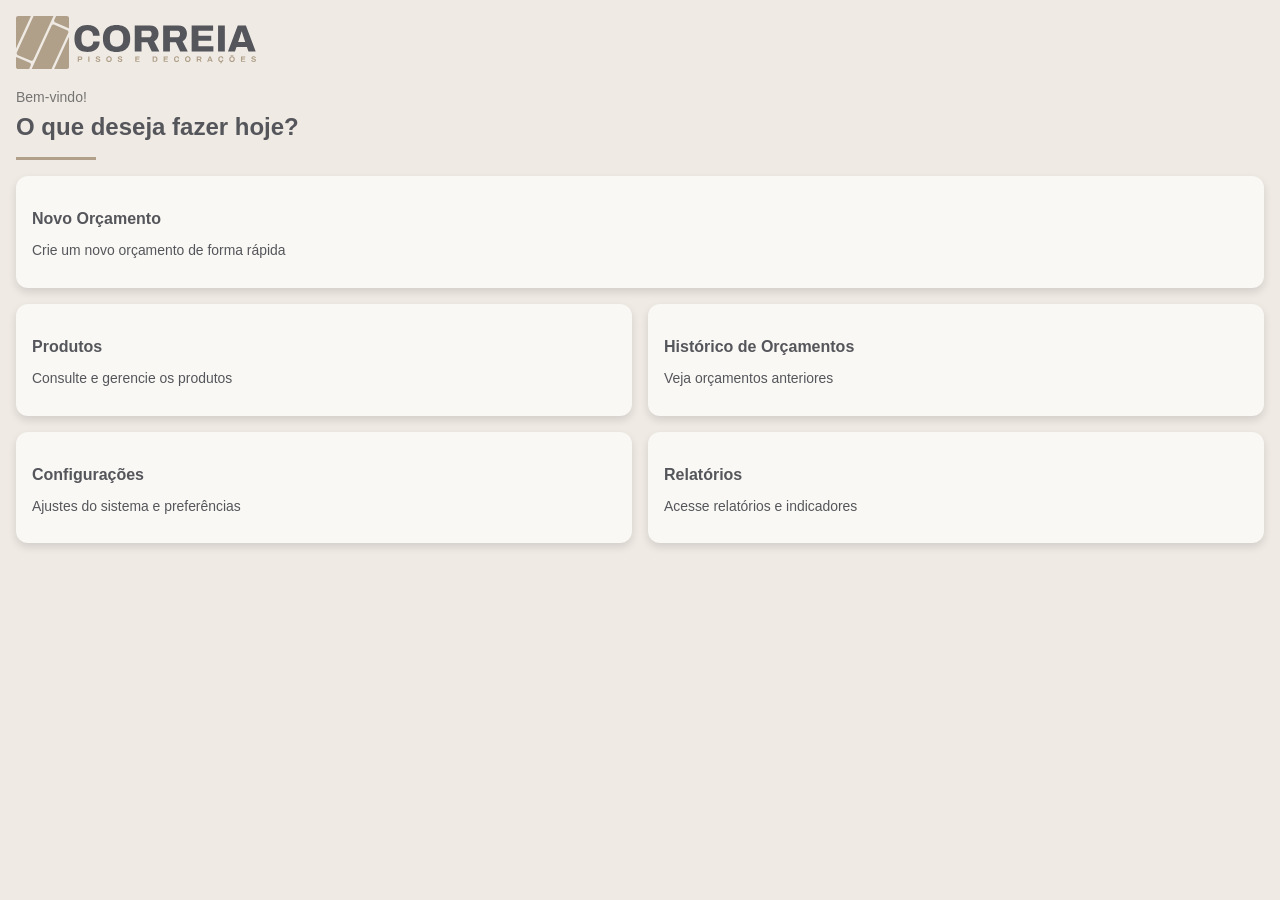
==== login.html @ 28249f0d "primeiro comit" ====
<!DOCTYPE html>
<html lang="pt-BR">
  <head>
    <title>Home</title>
    <meta charset="UTF-8" />
    <meta name="viewport"
          content="width=device-width, initial-scale=1.0" />

    <script type="module" src="js/pages/index.js"></script>

    <link rel="stylesheet" href="css/base.css"/>
    <link rel="stylesheet" href="css/paginas/index.css"/>
    <link rel="stylesheet" href="css/componentes/card.css"/>
  </head>

  <body>
    <header>
      <img src="assets/logo.svg" alt="Logo Correia Pisos" />
    </header>

    <section>
      <span>Bem-vindo!</span>
      <h1>O que deseja fazer hoje?</h1>
    </section>

    <main>
      <a href="#" class="card card--interativo">
        <img src="img/orcamento.svg" alt="" />

        <div>
          <h2>Novo Orçamento</h2>
          <p>Crie um novo orçamento de forma rápida</p>
        </div>
      </a>

      <a href="#" class="card card--interativo">
        <img src="img/produtos.svg" alt="" />

        <div>
          <h2>Produtos</h2>
          <p>Consulte e gerencie os produtos</p>
        </div>
      </a>

      <a href="#" class="card card--interativo">
        <img src="img/historico.svg" alt="" />

        <div>
          <h2>Histórico de Orçamentos</h2>
          <p>Veja orçamentos anteriores</p>
        </div>
      </a>

      <a href="#" class="card card--interativo">
        <img src="img/configuracoes.svg" alt="" />

        <div>
          <h2>Configurações</h2>
          <p>Ajustes do sistema e preferências</p>
        </div>
      </a>

      <a href="#" class="card card--interativo">
        <img  src="img/relatorios.svg" alt="" />

        <div>
          <h2>Relatórios</h2>
          <p>Acesse relatórios e indicadores</p>
        </div>
      </a>
    </main>
  </body>
</html>
---- css/base.css ----
:root {
  --background: #EFEAE4;
  --surface: #F9F8F4;
  --surface-input: #FFFFFF;
  --border: #A29B92;
  --primary: #B0A089;
  --text: #55565B;
  --text-secondary: #757472;

  --espaçamento: 1rem;
  --radius: 12px;
  --shadow: 0 4px 8px rgba(0, 0, 0, 0.12);
}

*,
*::before,
*::after {
  box-sizing: border-box;
}

body {
  margin: 0;
  min-height: 100dvh;
  background: var(--background);
  color: var(--text);
  font-family: Arial, Helvetica, sans-serif;
}

h1, h2, h3, h4 {
  margin: 0;
}
---- css/paginas/index.css ----
body {
  display: flex;
  flex-direction: column;
  gap: var(--espaçamento);
  padding: 0 var(--espaçamento) 0;
}

header img {
  margin-top: var(--espaçamento);
  width: 80%;
  max-width: 15rem;
  height: auto;
}

section {
  display: flex;
  flex-direction: column;
  gap:  calc(var(--espaçamento) / 2);
}

section span {
  color: var(--text-secondary);
  font-size: 0.875rem;
}

section h1 {
  color: var(--text);
  font-size: 1.5rem;
}

section h1::after {
  content: "";
  width: 5rem;
  margin-top: var(--espaçamento);
  display: block;
  height: 3px;
  background: var(--primary);
}

main {
  display: grid;
  grid-template-columns: repeat(2, minmax(0, 1fr));
  gap: var(--espaçamento);
  margin-bottom: var(--espaçamento);
}

main :first-child {
  grid-column: 1 / -1;
}

@media (max-width: 335px) {
  main {
    grid-template-columns: 1fr;
  }
}
---- css/componentes/card.css ----
.card {
  background: var(--surface);
  border-radius: var(--radius);
  padding: var(--espaçamento);
  color: var(--text);
  text-decoration: none;
  box-shadow: var(--shadow);

  overflow-wrap: break-word;
}

.card p {
  font-size: 0.87rem;
}

.card h2 {
  font-size: 1rem;
}

.card--interativo {
  transition: 
    transform 150ms ease,
    background-color 260ms ease
  ;
}

.card--interativo:hover {
  background-color: color-mix(in srgb, var(--surface), black 3%);
}

.card--interativo:active {
  transform: scale(0.98);
}
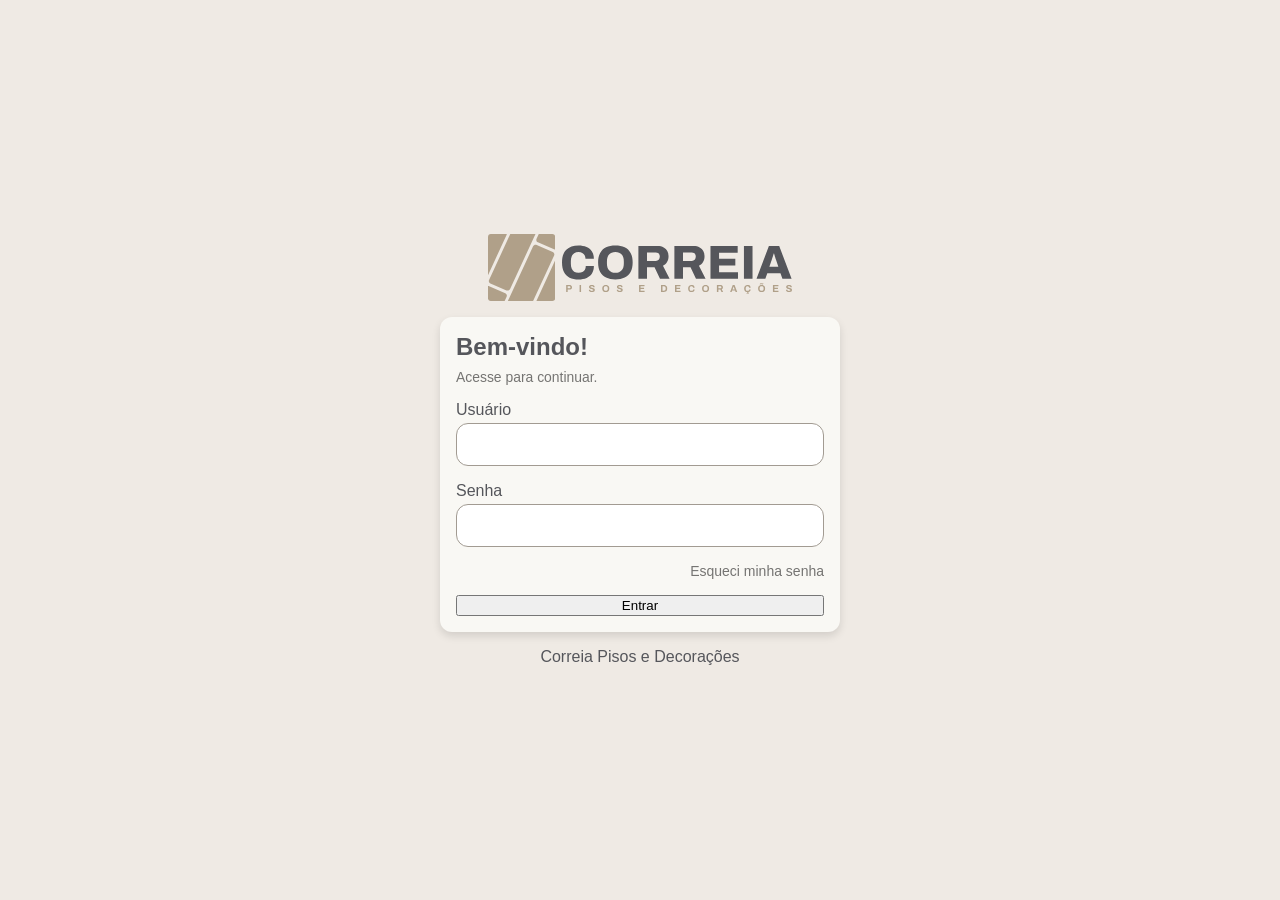
==== commit 192add4e: "estaca zero. aqui começa de verdade o desenvolvimento pelo pc e esse deve ser o primeiro git de pont" ====
--- a/login.html
+++ b/login.html
@@ -1,73 +1,39 @@
 <!DOCTYPE html>
 <html lang="pt-BR">
   <head>
-    <title>Home</title>
+    <title>Login</title>
     <meta charset="UTF-8" />
-    <meta name="viewport"
-          content="width=device-width, initial-scale=1.0" />
-
-    <script type="module" src="js/pages/index.js"></script>
+    <meta name="viewport" content="width=device-width, initial-scale=1.0" />
 
     <link rel="stylesheet" href="css/base.css"/>
-    <link rel="stylesheet" href="css/paginas/index.css"/>
     <link rel="stylesheet" href="css/componentes/card.css"/>
+    <link rel="stylesheet" href="css/componentes/forms.css"/>
+    <link rel="stylesheet" href="css/paginas/login.css"/>
   </head>
 
   <body>
-    <header>
-      <img src="assets/logo.svg" alt="Logo Correia Pisos" />
-    </header>
-
-    <section>
-      <span>Bem-vindo!</span>
-      <h1>O que deseja fazer hoje?</h1>
-    </section>
-
-    <main>
-      <a href="#" class="card card--interativo">
-        <img src="img/orcamento.svg" alt="" />
-
-        <div>
-          <h2>Novo Orçamento</h2>
-          <p>Crie um novo orçamento de forma rápida</p>
+    <img src="assets/logo.svg" alt="Logo Correia Pisos">
+    <main class="card">
+      <section>
+        <h1>Bem-vindo!</h1>
+        <p>Acesse para continuar.</p>
+      </section>
+      <form method="POST">
+        <div class="campo">
+          <label for="usuario">Usuário</label>
+          <input type="text" id="usuario" name="usuario" required autocomplete="username" class="input">
         </div>
-      </a>
-
-      <a href="#" class="card card--interativo">
-        <img src="img/produtos.svg" alt="" />
-
-        <div>
-          <h2>Produtos</h2>
-          <p>Consulte e gerencie os produtos</p>
+        <div class="campo">
+          <label for="senha">Senha</label>
+          <div class="input-senha">
+            <input type="password" id="senha" name="senha" required autocomplete="current-password" class="input">
+            <button type="button" aria-label="Mostrar senha"><img src="" alt=""></button>
+          </div>
         </div>
-      </a>
-
-      <a href="#" class="card card--interativo">
-        <img src="img/historico.svg" alt="" />
-
-        <div>
-          <h2>Histórico de Orçamentos</h2>
-          <p>Veja orçamentos anteriores</p>
-        </div>
-      </a>
-
-      <a href="#" class="card card--interativo">
-        <img src="img/configuracoes.svg" alt="" />
-
-        <div>
-          <h2>Configurações</h2>
-          <p>Ajustes do sistema e preferências</p>
-        </div>
-      </a>
-
-      <a href="#" class="card card--interativo">
-        <img  src="img/relatorios.svg" alt="" />
-
-        <div>
-          <h2>Relatórios</h2>
-          <p>Acesse relatórios e indicadores</p>
-        </div>
-      </a>
+        <a href="#">Esqueci minha senha</a>
+        <button type="submit">Entrar</button>
+      </form>
     </main>
+    <footer>Correia Pisos e Decorações</footer>
   </body>
 </html>
--- a/css/componentes/card.css
+++ b/css/componentes/card.css
@@ -7,6 +7,8 @@
   box-shadow: var(--shadow);
 
   overflow-wrap: break-word;
+
+  -webkit-tap-highlights-color: transparent;
 }
 
 .card p {
--- a/css/componentes/forms.css
+++ b/css/componentes/forms.css
@@ -0,0 +1,48 @@
+.campo {
+  display: flex;
+  flex-direction: column;
+  gap: calc(var(--espaçamento) / 4);
+}
+
+.input {
+  background: var(--surface-input);
+  border: 1px solid var(--border);
+  border-radius: var(--radius);
+  padding: 0.80rem;
+}
+
+.input:focus {
+  outline: 1px solid var(--primary);
+  border-color: var(--primary);
+}
+
+.input-senha {
+  display: flex;
+  align-items: center;
+  background: var(--surface-input);
+  border: 1px solid var(--border);
+  border-radius: var(--radius);
+}
+
+.input-senha .input {
+  flex: 1;
+  min-width: 0;
+  border: none;
+  background: transparent;
+}
+
+.input-senha button {
+  border: none;
+  background: transparent;
+  padding: 0.8rem;
+  cursor: pointer;
+}
+
+.input-senha .input:focus {
+  outline: none;
+}
+
+.input-senha:focus-within {
+  outline: 1px solid var(--primary);
+  border-color: var(--primary);  
+}
--- a/css/paginas/login.css
+++ b/css/paginas/login.css
@@ -0,0 +1,62 @@
+body {
+  display: flex;
+  flex-direction: column;
+  justify-content: center;
+  align-items: center;
+  gap: var(--espaçamento);
+  padding: 0 var(--espaçamento);
+}
+
+body > img {
+  width: 80%;
+  max-width: 19rem;
+  height: auto;
+}
+
+main {
+  display: flex;
+  flex-direction: column;
+  gap: var(--espaçamento);
+  width: 100%;
+  max-width: 25rem;
+}
+
+main h1 {
+  color: var(--text);
+  font-size: 1.5rem;
+}
+
+main p {
+  color: var(--text-secondary);
+  font-size: 0.875rem;
+}
+
+section {
+  display: flex;
+  flex-direction: column;
+  gap: calc(var(--espaçamento) / 2);
+}
+
+section p {
+  margin: 0;
+}
+
+form {
+  display: flex;
+  flex-direction: column;
+  gap: var(--espaçamento);
+}
+
+form label {
+  margin: 0;
+}
+
+form a {
+  margin: 0 0 0 auto;
+  color: var(--text-secondary);
+  font-size: 0.875rem;
+  text-decoration: none;
+}
+form a:hover{
+  text-decoration: underline;
+}
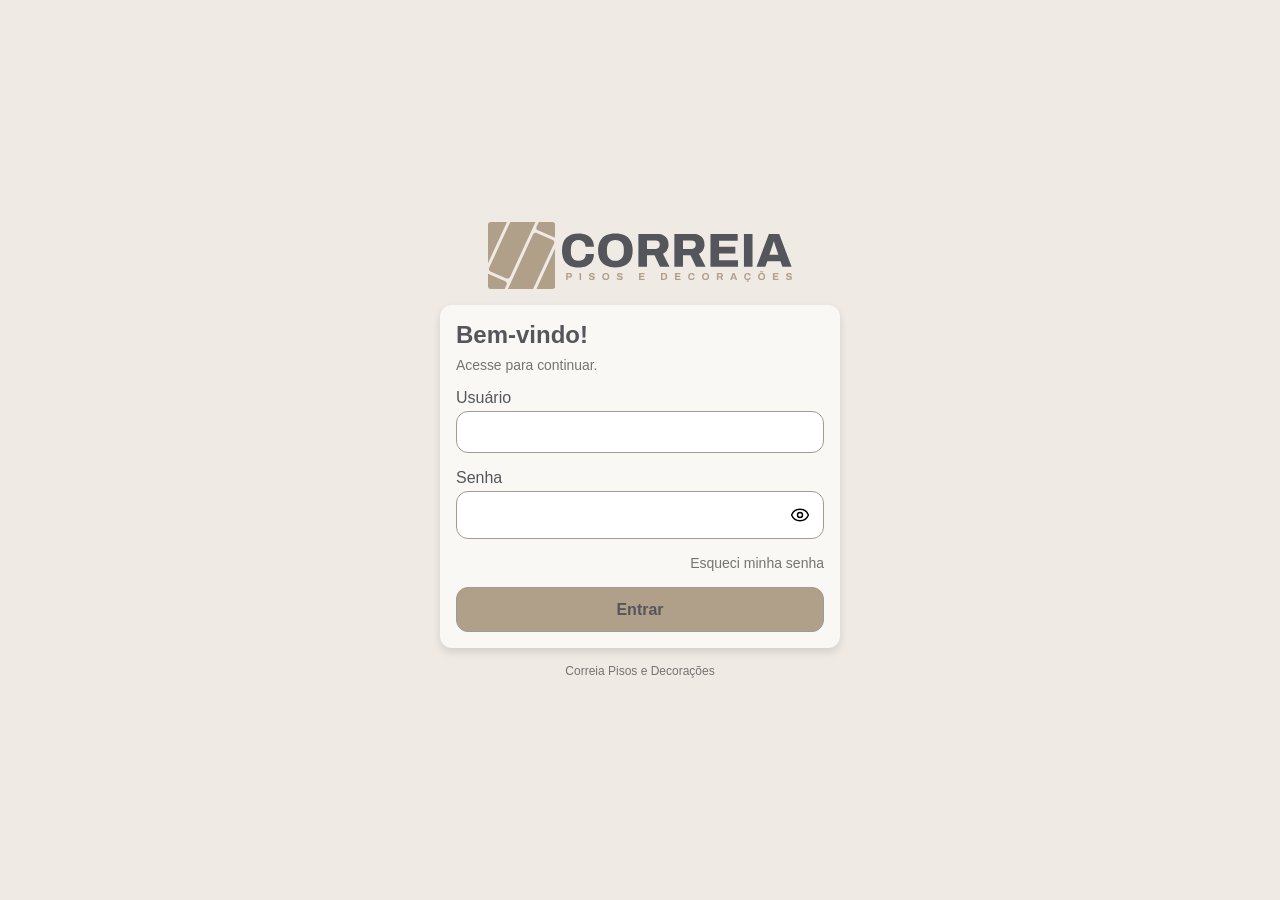
==== commit 31b677c7: "terminando tela de login" ====
--- a/login.html
+++ b/login.html
@@ -8,6 +8,7 @@
     <link rel="stylesheet" href="css/base.css"/>
     <link rel="stylesheet" href="css/componentes/card.css"/>
     <link rel="stylesheet" href="css/componentes/forms.css"/>
+    <link rel="stylesheet" href="css/componentes/buttons.css"/>
     <link rel="stylesheet" href="css/paginas/login.css"/>
   </head>
 
@@ -27,11 +28,11 @@
           <label for="senha">Senha</label>
           <div class="input-senha">
             <input type="password" id="senha" name="senha" required autocomplete="current-password" class="input">
-            <button type="button" aria-label="Mostrar senha"><img src="" alt=""></button>
+            <button type="button" aria-label="Mostrar senha"><img src="assets/icones/eye.svg" alt=""></button>
           </div>
         </div>
         <a href="#">Esqueci minha senha</a>
-        <button type="submit">Entrar</button>
+        <button type="submit" class="botao botao--primario">Entrar</button>
       </form>
     </main>
     <footer>Correia Pisos e Decorações</footer>
--- a/css/base.css
+++ b/css/base.css
@@ -30,3 +30,5 @@
   margin: 0;
 }
 
+
+
--- a/css/componentes/card.css
+++ b/css/componentes/card.css
@@ -8,7 +8,7 @@
 
   overflow-wrap: break-word;
 
-  -webkit-tap-highlights-color: transparent;
+  -webkit-tap-highlight-color: transparent;
 }
 
 .card p {
--- a/css/componentes/forms.css
+++ b/css/componentes/forms.css
@@ -45,4 +45,10 @@
 .input-senha:focus-within {
   outline: 1px solid var(--primary);
   border-color: var(--primary);  
+}
+
+.input-senha img {
+  width: 1.25rem;
+  height: 1.25rem;
+  display: block;
 }
--- a/css/componentes/buttons.css
+++ b/css/componentes/buttons.css
@@ -0,0 +1,44 @@
+.botao {
+    padding: 0.80rem;
+    border: 1px solid var(--border);
+    border-radius: var(--radius);
+    font-size: 1rem;
+    font-weight: 550;
+    cursor: pointer;
+    text-align: center;
+    display: inline-flex;
+    align-items: center;
+    justify-content: center;
+    color: var(--text);
+
+    transition: 
+        background-color 150ms,
+        transform 150ms
+    ;
+}
+
+.botao--primario {
+    background: var(--primary);
+}
+
+.botao--secundario {
+    background: transparent;
+}
+
+.botao:not(:disabled):active {
+    transform: scale(0.98);
+}
+
+.botao:not(:disabled):hover {
+    filter: brightness(0.95);
+}
+
+.botao:focus-visible {
+    outline: 2px solid var(--primary);
+    outline-offset: 2px;
+}
+
+.botao:disabled {
+    opacity: 0.5;
+    cursor: not-allowed;
+}
--- a/css/paginas/login.css
+++ b/css/paginas/login.css
@@ -59,4 +59,10 @@
 }
 form a:hover{
   text-decoration: underline;
+}
+
+footer {
+  font-size: 0.75rem;
+  color: var(--text-secondary);
+  text-align: center;
 }
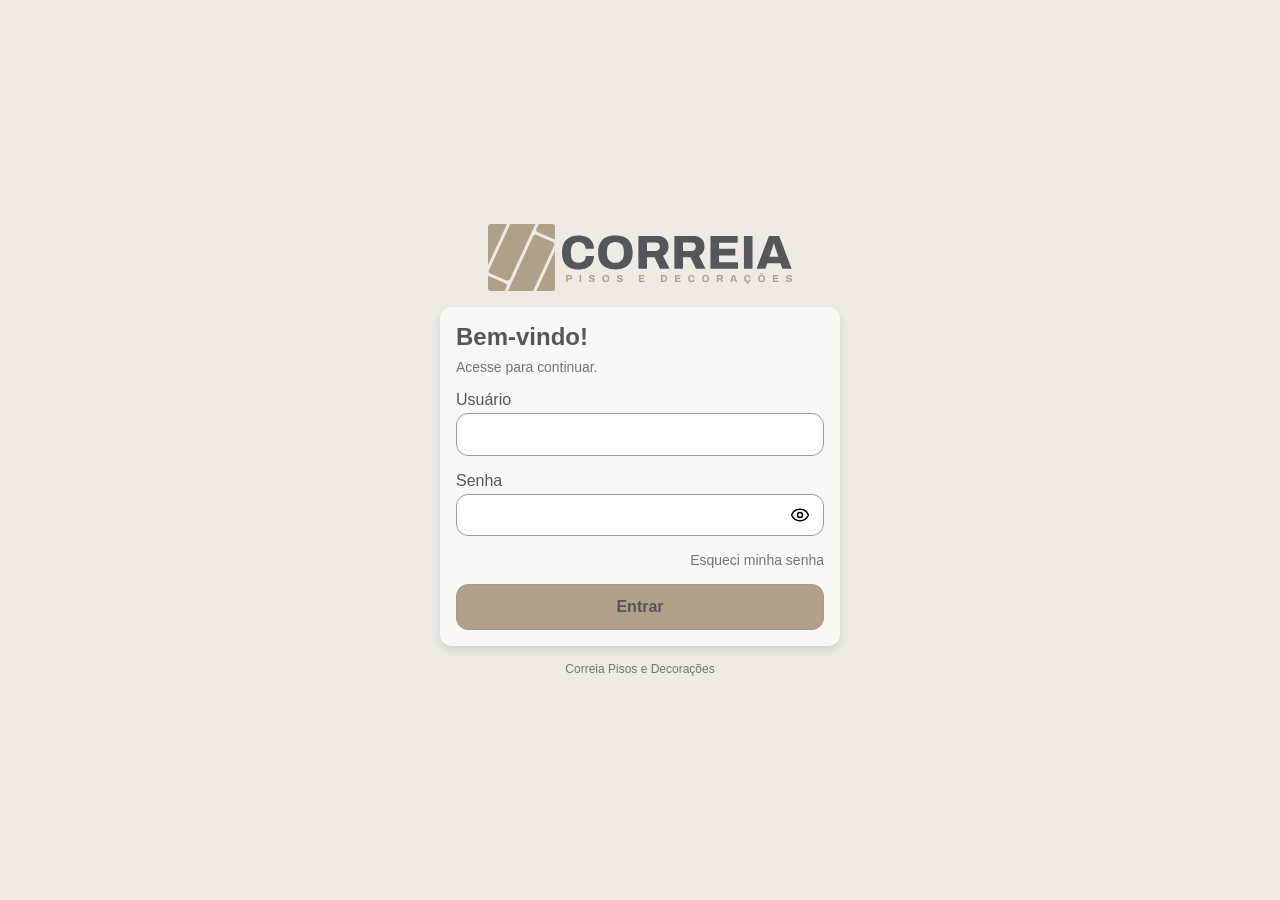
==== commit 70d48830: "campo de senha finalizado com js" ====
--- a/login.html
+++ b/login.html
@@ -10,6 +10,8 @@
     <link rel="stylesheet" href="css/componentes/forms.css"/>
     <link rel="stylesheet" href="css/componentes/buttons.css"/>
     <link rel="stylesheet" href="css/paginas/login.css"/>
+
+    <script type="module" src="js/paginas/login.js"></script>
   </head>
 
   <body>
--- a/css/componentes/forms.css
+++ b/css/componentes/forms.css
@@ -34,7 +34,7 @@
 .input-senha button {
   border: none;
   background: transparent;
-  padding: 0.8rem;
+  padding: 0.5rem 0.8rem;
   cursor: pointer;
 }
 
